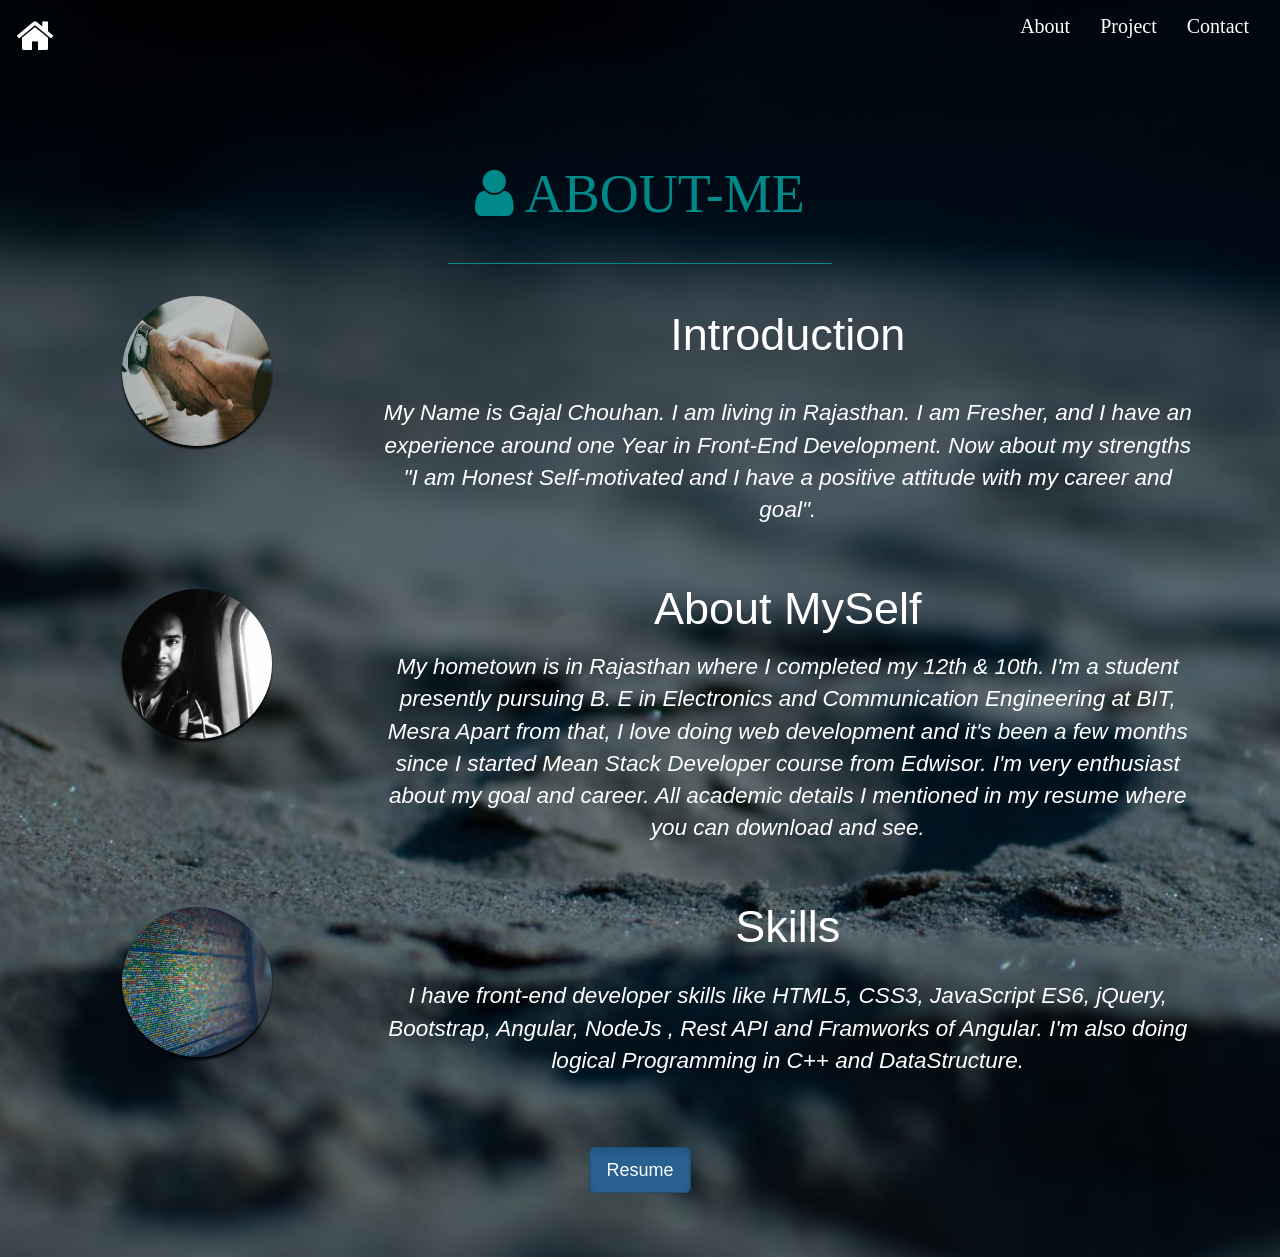
==== about.html @ a0808c60 "Update about.html" ====
<html lang="en">
  <head>
       <meta charset="utf-8">
       <meta http-equiv="X-UA-Compatible" content="IE=edge">

       <meta name="viewport" content="width=device-width, initial-scale=1">

       <link rel="stylesheet" href="https://maxcdn.bootstrapcdn.com/bootstrap/3.3.7/css/bootstrap.min.css">

       <link rel="stylesheet prefetch" href="https://maxcdn.bootstrapcdn.com/font-awesome/4.6.3/css/font-awesome.min.css">

       <title>My Portfolio</title>
    
       <link href="css/style.css" rel="stylesheet">

       <link rel="stylesheet" href="https://cdn.jsdelivr.net/npm/animate.css@3.5.2/animate.min.css">
  </head>

  <body>
      <div class="img1" style="background-image:url(img/homepage9.jpg)">
          <nav class="navbar navbar-defult navbar-custom navbar-inner">
            <div class="container-fluid">
           
              <div class="navbar-header page-scroll">

                <button style="color:white;" type="button" class="navbar-toggle" data-toggle="collapse" data-target="#bs-example-navbar-collapse-1">
                    <span class="sr-only">Toggle navigation</span>
                    Menu <i class="fa fa-bars"></i>
                </button>
                <a class="navbar-brand navfont zoomin" href="index.html"><i class="fa fa-home fa-2x" aria-hidden="true"></i></a>
              </div>

            
              <div class="collapse navbar-collapse" id="bs-example-navbar-collapse-1">
                <ul class="nav navbar-nav navbar-right">
                     <li>
                        <a class="navfont" href="about.html">About</a>
                     </li>
                     <li>
                        <a class="navfont" href="project.html">Project</a>
                    </li>
                     <li>
                        <a class="navfont" href="contact.html">Contact</a>
                    </li>
                </ul>
             </div>
         </div>
       </nav>


  <div class="Div_1 container-fluid page2 text-center" id="p2">

          <p id="heading"> <i class="fa fa-user fa-x" aria-hidden="true"></i> ABOUT-ME </p><br>
    <div class="line-separator1 col-sm-4 col-sm-offset-4"></div> <br> 

        <div class="row">
           <div class="col-sm-3 col-xs-12 col-md-3 col-lg-3">
             <img class="zoomIn img-responsive aboutImg animated slideInLeft" src="img/introduction2.jpg" alt="Introduction">
           </div>

           <div class="text-center col-sm-9 col-xs-12 col-md-9 col-lg-9 animated slideInRight">
               <p style="color:white; font-size:5vh; padding:20px 20px 10px 20px;"> Introduction </p>
               <p class="" style="color:white; font-size:2.5vh; padding:10px 20px 40px 20px; font-style:oblique;">My Name is Gajal Chouhan. I am living in Rajasthan. I am Fresher, and I have an experience around one Year in Front-End Development. Now about my strengths "I am Honest Self-motivated and I have a positive attitude with my career and goal".
               </p>
           </div>
          </div> 

           <div class="row">

            <div class="col-sm-3 col-xs-12 col-md-3 col-lg-3">
             <img class="zoomIn img-responsive aboutImg animated slideInLeft" sytle="padding:50px 0px 0px 0px" src="img/gajal2.jpeg" alt="about myself">
           </div>

           <div class="text-center col-sm-9 col-xs-12 col-md-9 col-lg-9 animated slideInRight">
               <p style="color:white; font-size:5vh; padding:1px 20px 0px 20px;"> About MySelf </p>
               <p class="" style="color:white; font-size:2.5vh; padding:0px 20px 40px 20px; font-style:oblique;">My hometown is in Rajasthan where I completed my 12th & 10th. I'm a student presently pursuing B. E in Electronics and Communication Engineering at BIT, Mesra Apart from that, I love doing web development and it's been a few months since I started Mean Stack Developer course from Edwisor. I'm very enthusiast about my goal and career. All academic details I mentioned in my resume where you can download and see.
               </p>
           </div>
          </div> 

          <div class="row">
           <div class=" col-sm-3 col-xs-12 col-md-3 col-lg-3 ">
             <img class="zoomIn img-responsive aboutImg animated slideInLeft" src="img/skill.jpg" alt="My skills">
           </div>

           <div class="text-center col-sm-9 col-xs-12 col-md-9 col-lg-9 animated slideInRight">
               <p style="color:white; font-size:5vh; padding:1px 20px 10px 20px;"> Skills </p>
               <p class="" style="color:white; font-size:2.5vh; padding:1px 20px 40px 20px; font-style:oblique;">
                  I have front-end developer skills like HTML5, CSS3, JavaScript ES6, jQuery, Bootstrap, Angular, NodeJs , Rest API and Framworks of Angular. I'm also doing logical Programming in C++ and DataStructure.
               </p>
           </div>
          </div> 
      <a href="document/Resume.pdf" download class="btn btn-primary btn-lg active animated shake" role="button" aria-pressed="true"> Resume </a>
    </div>
  </div>
  
  <script src="https://ajax.googleapis.com/ajax/libs/jquery/3.2.1/jquery.min.js"></script>

  <script src="https://maxcdn.bootstrapcdn.com/bootstrap/3.3.7/js/bootstrap.min.js"></script>

  <script src="https://ajax.googleapis.com/ajax/libs/jquery/1.11.2/jquery.min.js"></script>

  <script src="js/bootstrap.min.js"></script>

</body>
</html>
---- css/style.css ----
.myImg{
    display: block;
    width: 200px;
    height:auto;
    padding-bottom: 30px 30px 30px 30px;
    margin: 1vw auto;
    background-size: cover;
    background-repeat: no-repeat;
    background-position: center center;
    -webkit-border-radius: 99em;
    -moz-border-radius: 99em;
    border-radius: 99em;
    border: 1px normal #eee;
    box-shadow: 0 3px 2px rgba(0, 0, 0, 0.9);
    margin-bottom: 10vh;
  }

  .aboutImg{
    display: block;
     width: 150px;
     height:150px;
     margin: 1vw auto;
     background-size: cover;
     background-repeat: no-repeat;
     
     -webkit-border-radius: 99em;
     -moz-border-radius: 99em;
     border-radius: 99em;
     border: 1px normal #eee;
     box-shadow: 0 3px 2px rgba(0, 0, 0, 0.9); 
     margin-bottom: 10vh;
  }

.zoom {
    padding-bottom: 20px;
    transition: transform .2s; /* Animation */
    width: 200px;
    height: 200px;
    margin: 0 auto;
}

.zoom:hover {
    transform: scale(1.15); /* (150% zoom - Note: if the zoom is too large, it will go outside of the viewport) */
}

.zoom1 {
  padding: 10px 20px 50px 20px;
    transition: transform .2s; /* Animation */
    width: 70px;
    height: 70px;
    margin: 0 auto;
}

.zoom1:hover {
    transform: scale(1.15); /* (150% zoom - Note: if the zoom is too large, it will go outside of the viewport) */
}


.line-separator{
     height: 1px;
     width : 100%;
     border-bottom:3px solid #313030;
     color : rgb(27 , 36 , 47);
}

 .line-separator1{
     height:1px;
     background:#008989;
     border-bottom : 3px normal #008989;
     color : #008989;

}

.img{
   height : 650px;
   width : 100%;
}
.img1{
   background-size: cover;
   background-repeat: no-repeat;
   background-position: center;   
}

.page2{
  margin-top :0.1%;
  padding : 5%;
}
.page3{
  background : url("http://i63.tinypic.com/2eq9hqe.jpg");
  background-size: cover;
  background-repeat: no-repeat;
  background-position: center; 
  padding :5%;
  margin-top:0.1%;
  margin-bottom: 0.1%; 
}
#facebook{
  color : white;
}
#codepen{
  color: white;
}
#linkdin{
  color : white;
}
#github{
  color : white;
}
#skills{
  font-size : 2em;
  color : black;
}
#Education{
  font-size : 2em;
  color : black;
}
#heading{
  font-size : 6vh;
  color : #008989;
  padding-top : 20px;
  font-family: oblique;
}
#field{
  font-size : 1.2em;
  color : black;
}
#name{
  color : black;
  font-size : 1em;
}

.navfont{
  color : white;
  font-size:2rem;
  font-family : oblique;
}
 .navColor {
    background-color: transparent;
}
 #name{
  font-size: 7vh;
  color:white;
  font-weight: normal;
  font-family: oblique;
  margin-bottom: 5vh;
 }
 #p1{
  margin-top: 25vh;
 }

 .projectImg{
  width:400px;
  height:auto;
  padding :20px 10px 30px 10px;
  border-radius: 5%;
 }

  .footer {
    padding: 20px 0px 20px 0px;
    font-family: "Helvetica Neue",Helvetica,Arial,sans-serif;
    font-size: 14px;
    line-height: 1.42857143;
    color: #fff;
    background-color: #000000;
    border-color: #080808;          
  }

  .s-text7 {
  font-family: Montserrat-Regular;
  font-size: 18px;
  color: #009999;
  line-height: 1.8;
  padding-bottom: 12px;
}

#boxshadow {
    position: relative;
    box-shadow: 0px 2px 4px rgba(0, 0, 0, .2);
    padding: 5px;
    background: rgba(0,0,0,0.3);
}

#boxshadow img {
    width: 100%;
    border: 1px normal black;
    border-style: inset;
}

#boxshadow::after {
    content: '';
    position: absolute;
    z-index: -1; /* hide shadow behind image */
    box-shadow: 0 15px 20px rgba(0, 0, 0, 0.2);
    width: 70%;
    left: 15%; /* one half of the remaining 30% */
    height: 100px;
    bottom: 0;
}

.btnResponsive{ 
  margin-top : 3vh;
  margin-bottom: 5vh;
}
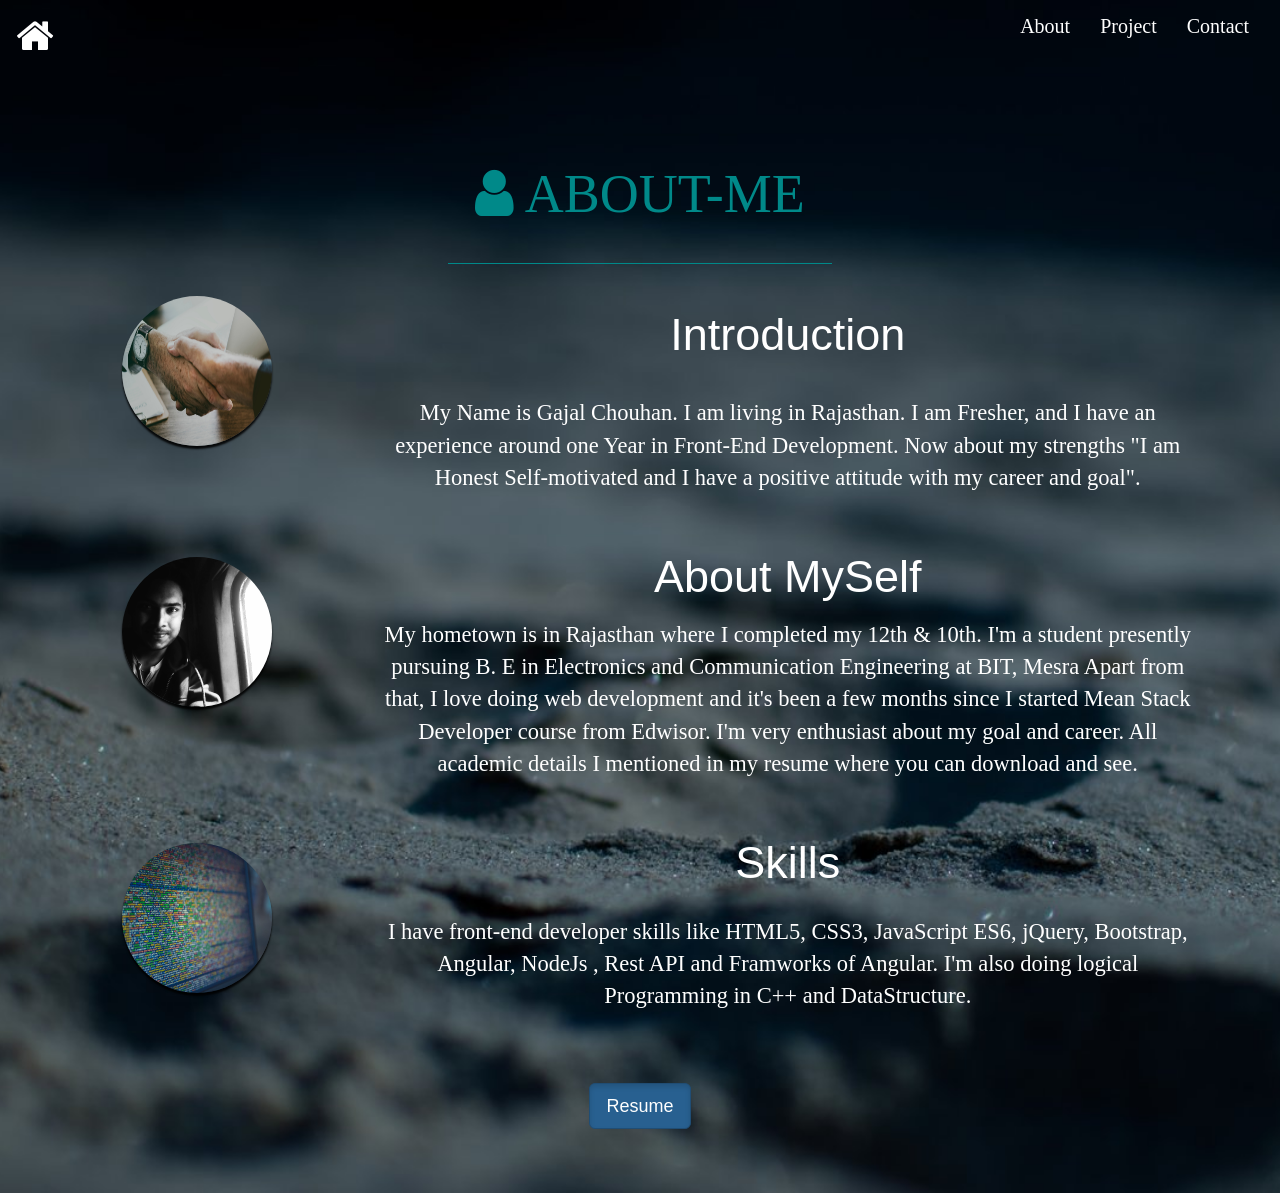
==== commit b5ea2e14: "Update about.html" ====
--- a/about.html
+++ b/about.html
@@ -60,7 +60,7 @@
 
            <div class="text-center col-sm-9 col-xs-12 col-md-9 col-lg-9 animated slideInRight">
                <p style="color:white; font-size:5vh; padding:20px 20px 10px 20px;"> Introduction </p>
-               <p class="" style="color:white; font-size:2.5vh; padding:10px 20px 40px 20px; font-style:oblique;">My Name is Gajal Chouhan. I am living in Rajasthan. I am Fresher, and I have an experience around one Year in Front-End Development. Now about my strengths "I am Honest Self-motivated and I have a positive attitude with my career and goal".
+               <p class="" style="color:white; font-size:2.5vh; padding:10px 20px 40px 20px; font-family:italic;">My Name is Gajal Chouhan. I am living in Rajasthan. I am Fresher, and I have an experience around one Year in Front-End Development. Now about my strengths "I am Honest Self-motivated and I have a positive attitude with my career and goal".
                </p>
            </div>
           </div> 
@@ -73,7 +73,7 @@
 
            <div class="text-center col-sm-9 col-xs-12 col-md-9 col-lg-9 animated slideInRight">
                <p style="color:white; font-size:5vh; padding:1px 20px 0px 20px;"> About MySelf </p>
-               <p class="" style="color:white; font-size:2.5vh; padding:0px 20px 40px 20px; font-style:oblique;">My hometown is in Rajasthan where I completed my 12th & 10th. I'm a student presently pursuing B. E in Electronics and Communication Engineering at BIT, Mesra Apart from that, I love doing web development and it's been a few months since I started Mean Stack Developer course from Edwisor. I'm very enthusiast about my goal and career. All academic details I mentioned in my resume where you can download and see.
+               <p class="" style="color:white; font-size:2.5vh; padding:0px 20px 40px 20px; font-family:italic;">My hometown is in Rajasthan where I completed my 12th & 10th. I'm a student presently pursuing B. E in Electronics and Communication Engineering at BIT, Mesra Apart from that, I love doing web development and it's been a few months since I started Mean Stack Developer course from Edwisor. I'm very enthusiast about my goal and career. All academic details I mentioned in my resume where you can download and see.
                </p>
            </div>
           </div> 
@@ -85,7 +85,7 @@
 
            <div class="text-center col-sm-9 col-xs-12 col-md-9 col-lg-9 animated slideInRight">
                <p style="color:white; font-size:5vh; padding:1px 20px 10px 20px;"> Skills </p>
-               <p class="" style="color:white; font-size:2.5vh; padding:1px 20px 40px 20px; font-style:oblique;">
+               <p class="" style="color:white; font-size:2.5vh; padding:1px 20px 40px 20px; font-family:italic;">
                   I have front-end developer skills like HTML5, CSS3, JavaScript ES6, jQuery, Bootstrap, Angular, NodeJs , Rest API and Framworks of Angular. I'm also doing logical Programming in C++ and DataStructure.
                </p>
            </div>
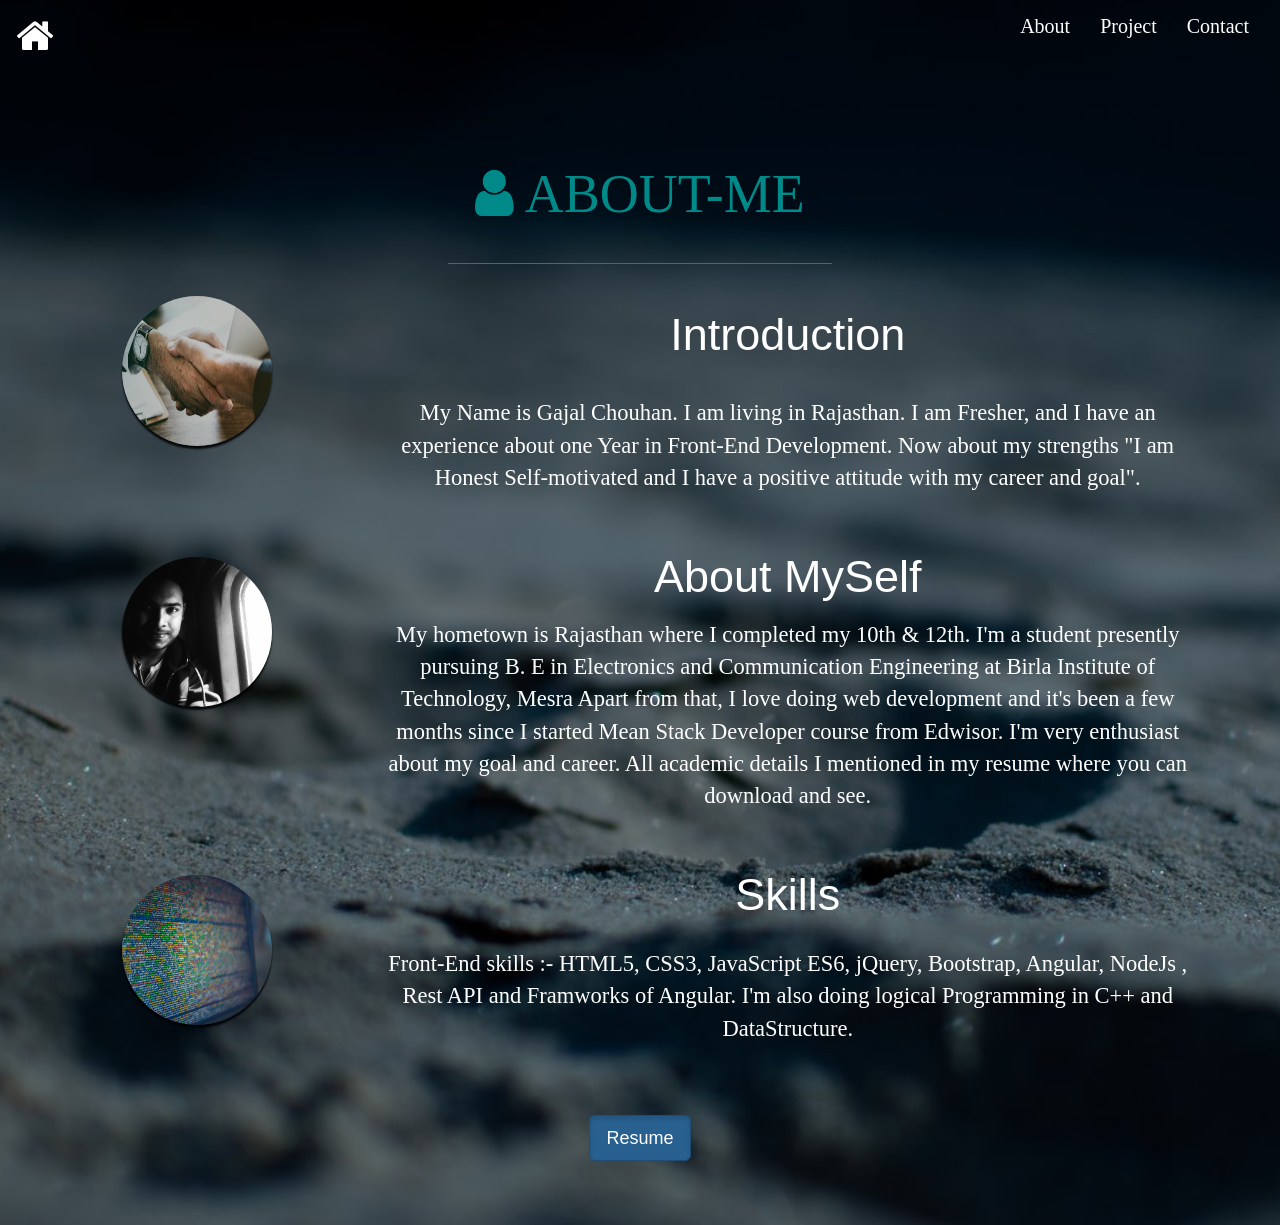
==== commit aafd8927: "Update about.html" ====
--- a/about.html
+++ b/about.html
@@ -60,7 +60,7 @@
 
            <div class="text-center col-sm-9 col-xs-12 col-md-9 col-lg-9 animated slideInRight">
                <p style="color:white; font-size:5vh; padding:20px 20px 10px 20px;"> Introduction </p>
-               <p class="" style="color:white; font-size:2.5vh; padding:10px 20px 40px 20px; font-family:italic;">My Name is Gajal Chouhan. I am living in Rajasthan. I am Fresher, and I have an experience around one Year in Front-End Development. Now about my strengths "I am Honest Self-motivated and I have a positive attitude with my career and goal".
+               <p class="" style="color:white; font-size:2.5vh; padding:10px 20px 40px 20px; font-family:italic;">My Name is Gajal Chouhan. I am living in Rajasthan. I am Fresher, and I have an experience about one Year in Front-End Development. Now about my strengths "I am Honest Self-motivated and I have a positive attitude with my career and goal".
                </p>
            </div>
           </div> 
@@ -73,7 +73,7 @@
 
            <div class="text-center col-sm-9 col-xs-12 col-md-9 col-lg-9 animated slideInRight">
                <p style="color:white; font-size:5vh; padding:1px 20px 0px 20px;"> About MySelf </p>
-               <p class="" style="color:white; font-size:2.5vh; padding:0px 20px 40px 20px; font-family:italic;">My hometown is in Rajasthan where I completed my 12th & 10th. I'm a student presently pursuing B. E in Electronics and Communication Engineering at BIT, Mesra Apart from that, I love doing web development and it's been a few months since I started Mean Stack Developer course from Edwisor. I'm very enthusiast about my goal and career. All academic details I mentioned in my resume where you can download and see.
+               <p class="" style="color:white; font-size:2.5vh; padding:0px 20px 40px 20px; font-family:italic;">My hometown is Rajasthan where I completed my 10th & 12th. I'm a student presently pursuing B. E in Electronics and Communication Engineering at Birla Institute of Technology, Mesra Apart from that, I love doing web development and it's been a few months since I started Mean Stack Developer course from Edwisor. I'm very enthusiast about my goal and career. All academic details I mentioned in my resume where you can download and see.
                </p>
            </div>
           </div> 
@@ -86,7 +86,7 @@
            <div class="text-center col-sm-9 col-xs-12 col-md-9 col-lg-9 animated slideInRight">
                <p style="color:white; font-size:5vh; padding:1px 20px 10px 20px;"> Skills </p>
                <p class="" style="color:white; font-size:2.5vh; padding:1px 20px 40px 20px; font-family:italic;">
-                  I have front-end developer skills like HTML5, CSS3, JavaScript ES6, jQuery, Bootstrap, Angular, NodeJs , Rest API and Framworks of Angular. I'm also doing logical Programming in C++ and DataStructure.
+                  Front-End skills :- HTML5, CSS3, JavaScript ES6, jQuery, Bootstrap, Angular, NodeJs , Rest API and Framworks of Angular. I'm also doing logical Programming in C++ and DataStructure.
                </p>
            </div>
           </div> 
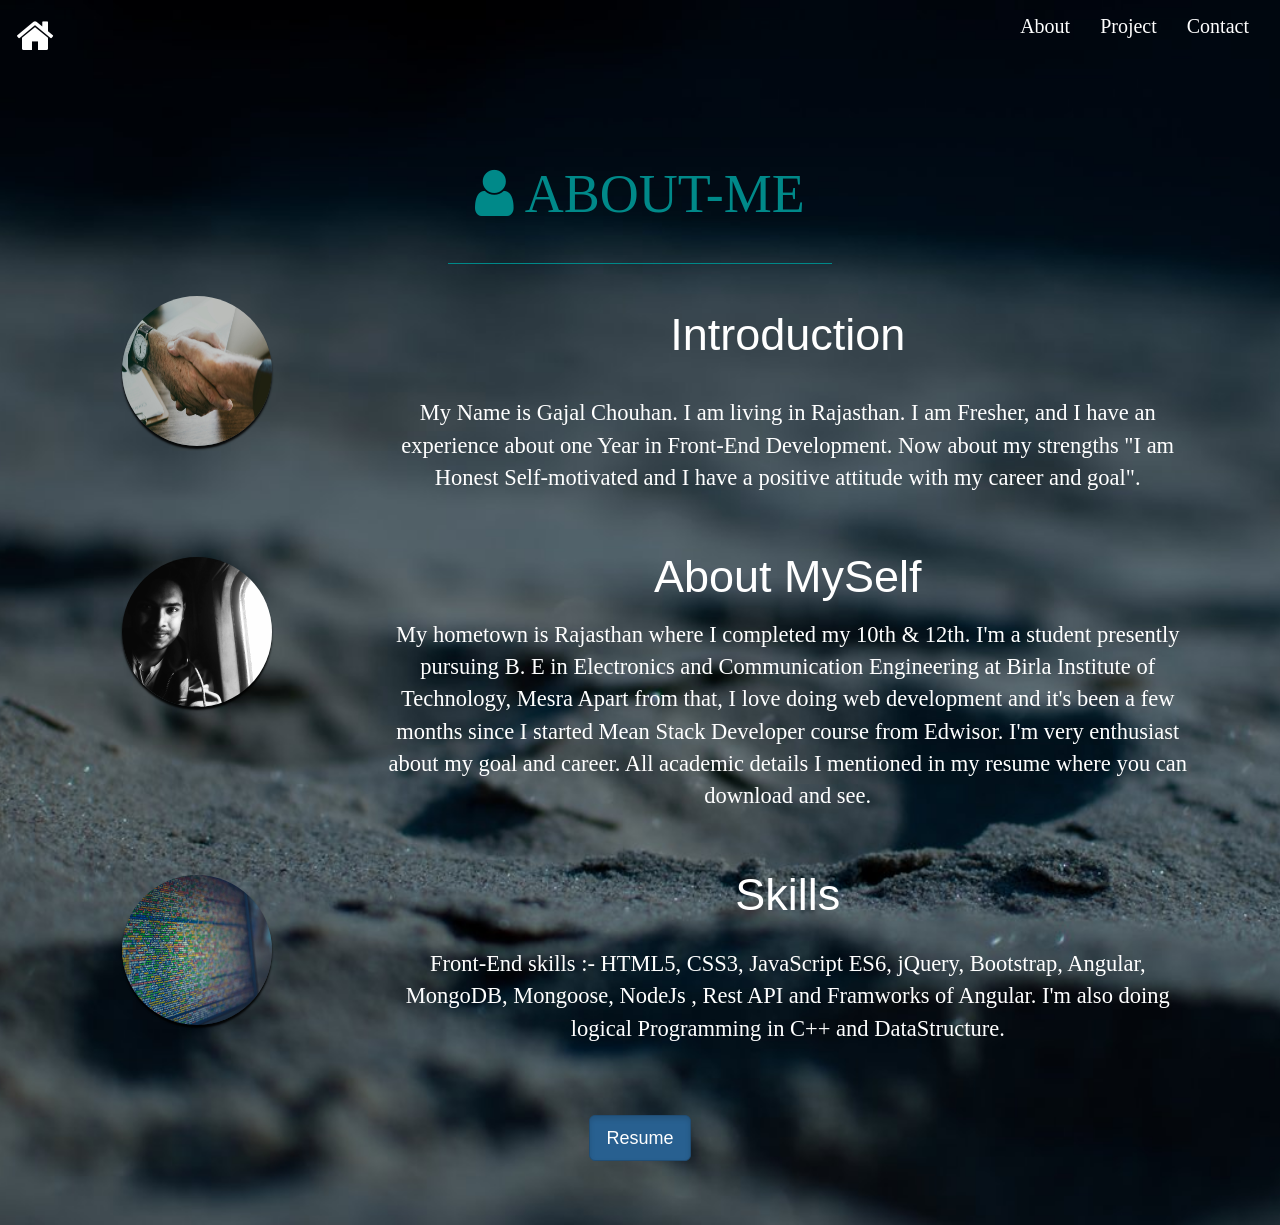
==== commit a684886f: "Update about.html" ====
--- a/about.html
+++ b/about.html
@@ -86,7 +86,7 @@
            <div class="text-center col-sm-9 col-xs-12 col-md-9 col-lg-9 animated slideInRight">
                <p style="color:white; font-size:5vh; padding:1px 20px 10px 20px;"> Skills </p>
                <p class="" style="color:white; font-size:2.5vh; padding:1px 20px 40px 20px; font-family:italic;">
-                  Front-End skills :- HTML5, CSS3, JavaScript ES6, jQuery, Bootstrap, Angular, NodeJs , Rest API and Framworks of Angular. I'm also doing logical Programming in C++ and DataStructure.
+                  Front-End skills :- HTML5, CSS3, JavaScript ES6, jQuery, Bootstrap, Angular, MongoDB, Mongoose, NodeJs , Rest API and Framworks of Angular. I'm also doing logical Programming in C++ and DataStructure.
                </p>
            </div>
           </div> 
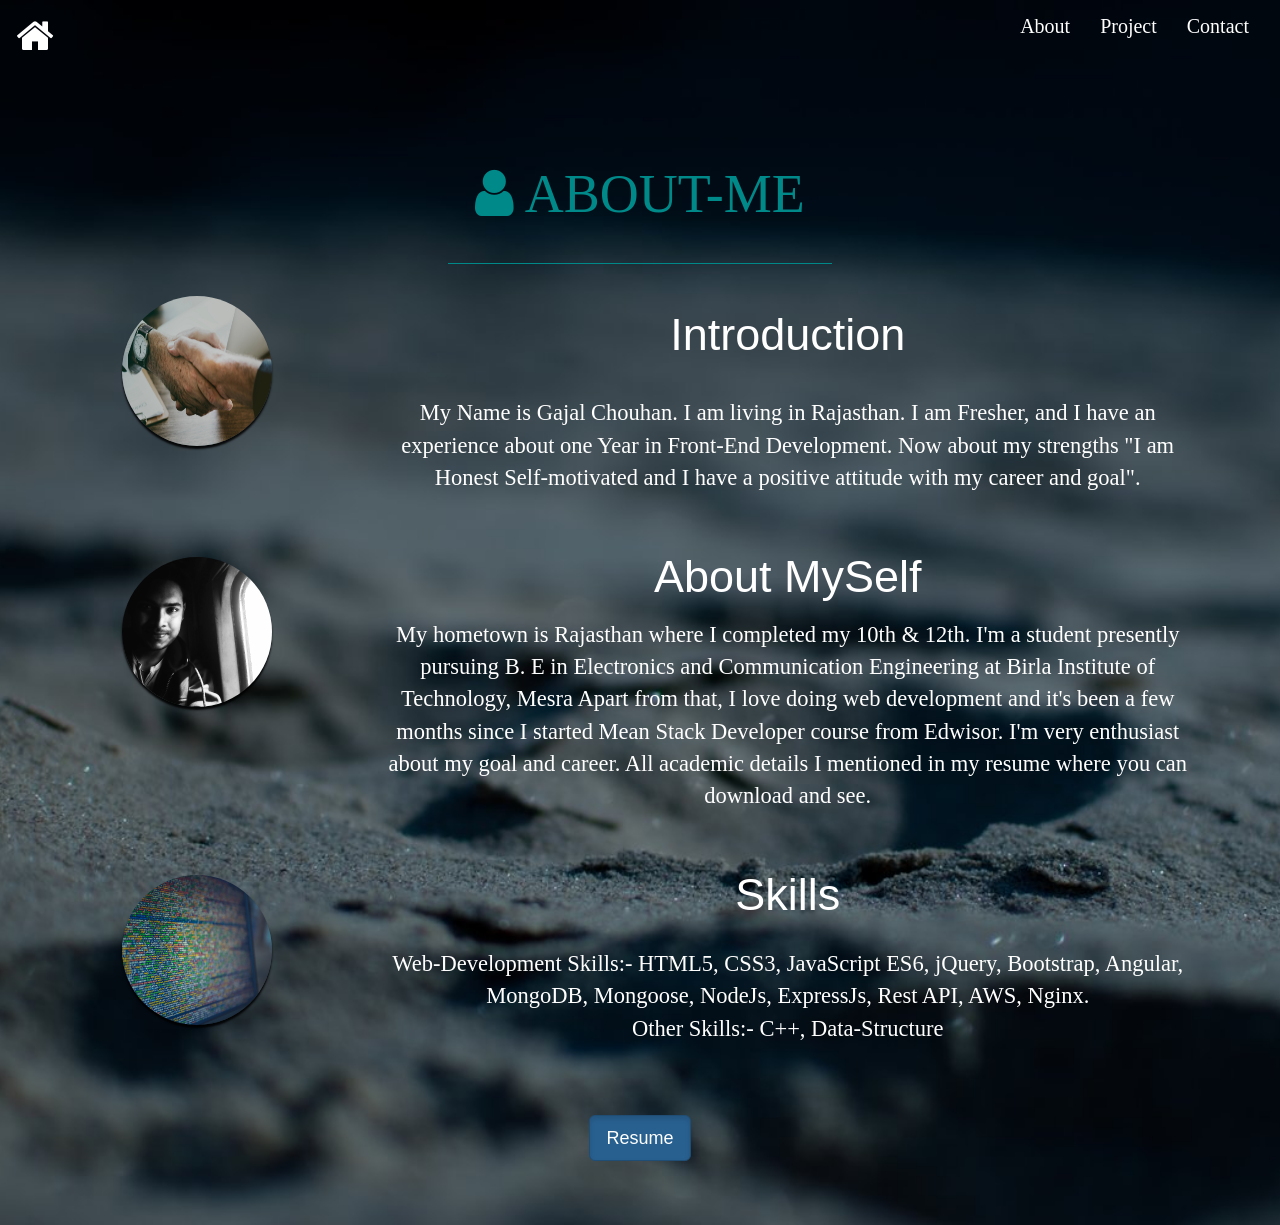
==== commit e5b648d6: "Update about.html" ====
--- a/about.html
+++ b/about.html
@@ -86,7 +86,9 @@
            <div class="text-center col-sm-9 col-xs-12 col-md-9 col-lg-9 animated slideInRight">
                <p style="color:white; font-size:5vh; padding:1px 20px 10px 20px;"> Skills </p>
                <p class="" style="color:white; font-size:2.5vh; padding:1px 20px 40px 20px; font-family:italic;">
-                  Front-End skills :- HTML5, CSS3, JavaScript ES6, jQuery, Bootstrap, Angular, MongoDB, Mongoose, NodeJs , Rest API and Framworks of Angular. I'm also doing logical Programming in C++ and DataStructure.
+                  Web-Development Skills:- HTML5, CSS3, JavaScript ES6, jQuery, Bootstrap, Angular, MongoDB, Mongoose, NodeJs, ExpressJs, Rest API, AWS, Nginx.
+                  <br>
+                  Other Skills:- C++, Data-Structure
                </p>
            </div>
           </div> 
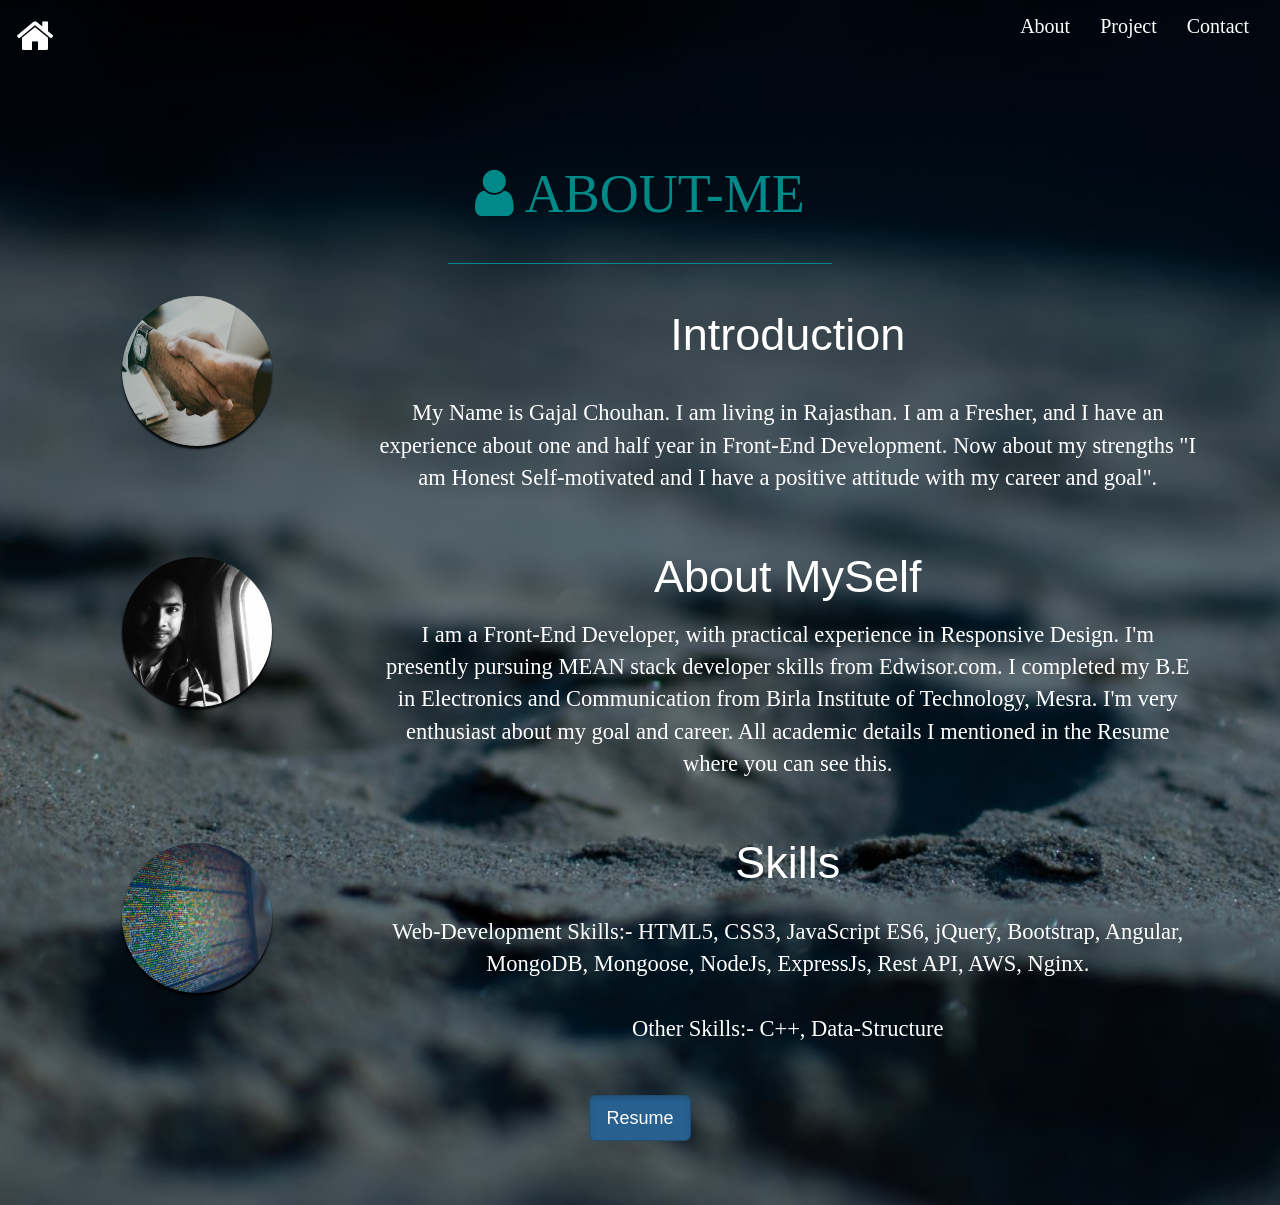
==== commit 5390d42d: "Update about.html" ====
--- a/about.html
+++ b/about.html
@@ -60,7 +60,7 @@
 
            <div class="text-center col-sm-9 col-xs-12 col-md-9 col-lg-9 animated slideInRight">
                <p style="color:white; font-size:5vh; padding:20px 20px 10px 20px;"> Introduction </p>
-               <p class="" style="color:white; font-size:2.5vh; padding:10px 20px 40px 20px; font-family:italic;">My Name is Gajal Chouhan. I am living in Rajasthan. I am Fresher, and I have an experience about one Year in Front-End Development. Now about my strengths "I am Honest Self-motivated and I have a positive attitude with my career and goal".
+               <p class="" style="color:white; font-size:2.5vh; padding:10px 20px 40px 20px; font-family:italic;">My Name is Gajal Chouhan. I am living in Rajasthan. I am a Fresher, and I have an experience about one and half year in Front-End Development. Now about my strengths "I am Honest Self-motivated and I have a positive attitude with my career and goal".
                </p>
            </div>
           </div> 
@@ -73,7 +73,7 @@
 
            <div class="text-center col-sm-9 col-xs-12 col-md-9 col-lg-9 animated slideInRight">
                <p style="color:white; font-size:5vh; padding:1px 20px 0px 20px;"> About MySelf </p>
-               <p class="" style="color:white; font-size:2.5vh; padding:0px 20px 40px 20px; font-family:italic;">My hometown is Rajasthan where I completed my 10th & 12th. I'm a student presently pursuing B. E in Electronics and Communication Engineering at Birla Institute of Technology, Mesra Apart from that, I love doing web development and it's been a few months since I started Mean Stack Developer course from Edwisor. I'm very enthusiast about my goal and career. All academic details I mentioned in my resume where you can download and see.
+               <p class="" style="color:white; font-size:2.5vh; padding:0px 20px 40px 20px; font-family:italic;">I am a Front-End Developer, with practical experience in Responsive Design. I'm presently pursuing MEAN stack developer skills from Edwisor.com. I completed my B.E in Electronics and Communication from Birla Institute of Technology, Mesra. I'm very enthusiast about my goal and career. All academic details I mentioned in the Resume where you can see this.
                </p>
            </div>
           </div> 
@@ -87,7 +87,7 @@
                <p style="color:white; font-size:5vh; padding:1px 20px 10px 20px;"> Skills </p>
                <p class="" style="color:white; font-size:2.5vh; padding:1px 20px 40px 20px; font-family:italic;">
                   Web-Development Skills:- HTML5, CSS3, JavaScript ES6, jQuery, Bootstrap, Angular, MongoDB, Mongoose, NodeJs, ExpressJs, Rest API, AWS, Nginx.
-                  <br>
+                  <br><br>
                   Other Skills:- C++, Data-Structure
                </p>
            </div>
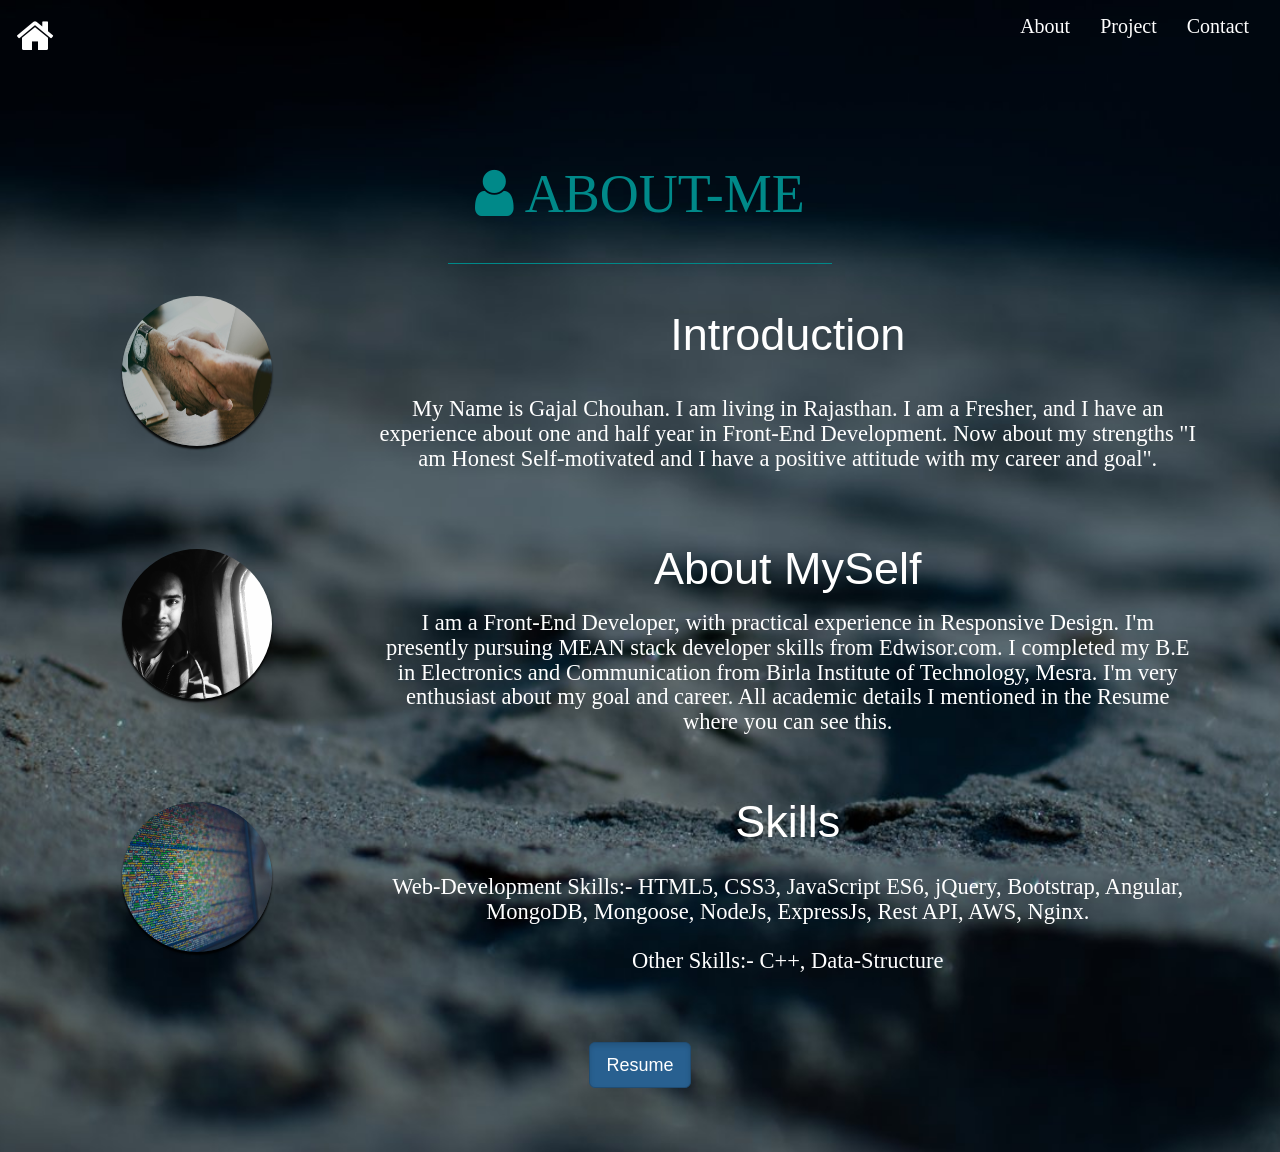
==== commit cc302716: "Update about.html" ====
--- a/about.html
+++ b/about.html
@@ -60,8 +60,8 @@
 
            <div class="text-center col-sm-9 col-xs-12 col-md-9 col-lg-9 animated slideInRight">
                <p style="color:white; font-size:5vh; padding:20px 20px 10px 20px;"> Introduction </p>
-               <p class="" style="color:white; font-size:2.5vh; padding:10px 20px 40px 20px; font-family:italic;">My Name is Gajal Chouhan. I am living in Rajasthan. I am a Fresher, and I have an experience about one and half year in Front-End Development. Now about my strengths "I am Honest Self-motivated and I have a positive attitude with my career and goal".
-               </p>
+               <h5 class="" style="color:white; font-size:2.5vh; padding:10px 20px 40px 20px; font-family:italic;">My Name is Gajal Chouhan. I am living in Rajasthan. I am a Fresher, and I have an experience about one and half year in Front-End Development. Now about my strengths "I am Honest Self-motivated and I have a positive attitude with my career and goal".
+               </h5>
            </div>
           </div> 
 
@@ -73,8 +73,8 @@
 
            <div class="text-center col-sm-9 col-xs-12 col-md-9 col-lg-9 animated slideInRight">
                <p style="color:white; font-size:5vh; padding:1px 20px 0px 20px;"> About MySelf </p>
-               <p class="" style="color:white; font-size:2.5vh; padding:0px 20px 40px 20px; font-family:italic;">I am a Front-End Developer, with practical experience in Responsive Design. I'm presently pursuing MEAN stack developer skills from Edwisor.com. I completed my B.E in Electronics and Communication from Birla Institute of Technology, Mesra. I'm very enthusiast about my goal and career. All academic details I mentioned in the Resume where you can see this.
-               </p>
+               <h5 class="" style="color:white; font-size:2.5vh; padding:0px 20px 40px 20px; font-family:italic;">I am a Front-End Developer, with practical experience in Responsive Design. I'm presently pursuing MEAN stack developer skills from Edwisor.com. I completed my B.E in Electronics and Communication from Birla Institute of Technology, Mesra. I'm very enthusiast about my goal and career. All academic details I mentioned in the Resume where you can see this.
+               </h5>
            </div>
           </div> 
 
@@ -85,11 +85,11 @@
 
            <div class="text-center col-sm-9 col-xs-12 col-md-9 col-lg-9 animated slideInRight">
                <p style="color:white; font-size:5vh; padding:1px 20px 10px 20px;"> Skills </p>
-               <p class="" style="color:white; font-size:2.5vh; padding:1px 20px 40px 20px; font-family:italic;">
+               <h5 class="" style="color:white; font-size:2.5vh; padding:1px 20px 40px 20px; font-family:italic;">
                   Web-Development Skills:- HTML5, CSS3, JavaScript ES6, jQuery, Bootstrap, Angular, MongoDB, Mongoose, NodeJs, ExpressJs, Rest API, AWS, Nginx.
                   <br><br>
                   Other Skills:- C++, Data-Structure
-               </p>
+               </h5>
            </div>
           </div> 
       <a href="document/Resume.pdf" download class="btn btn-primary btn-lg active animated shake" role="button" aria-pressed="true"> Resume </a>
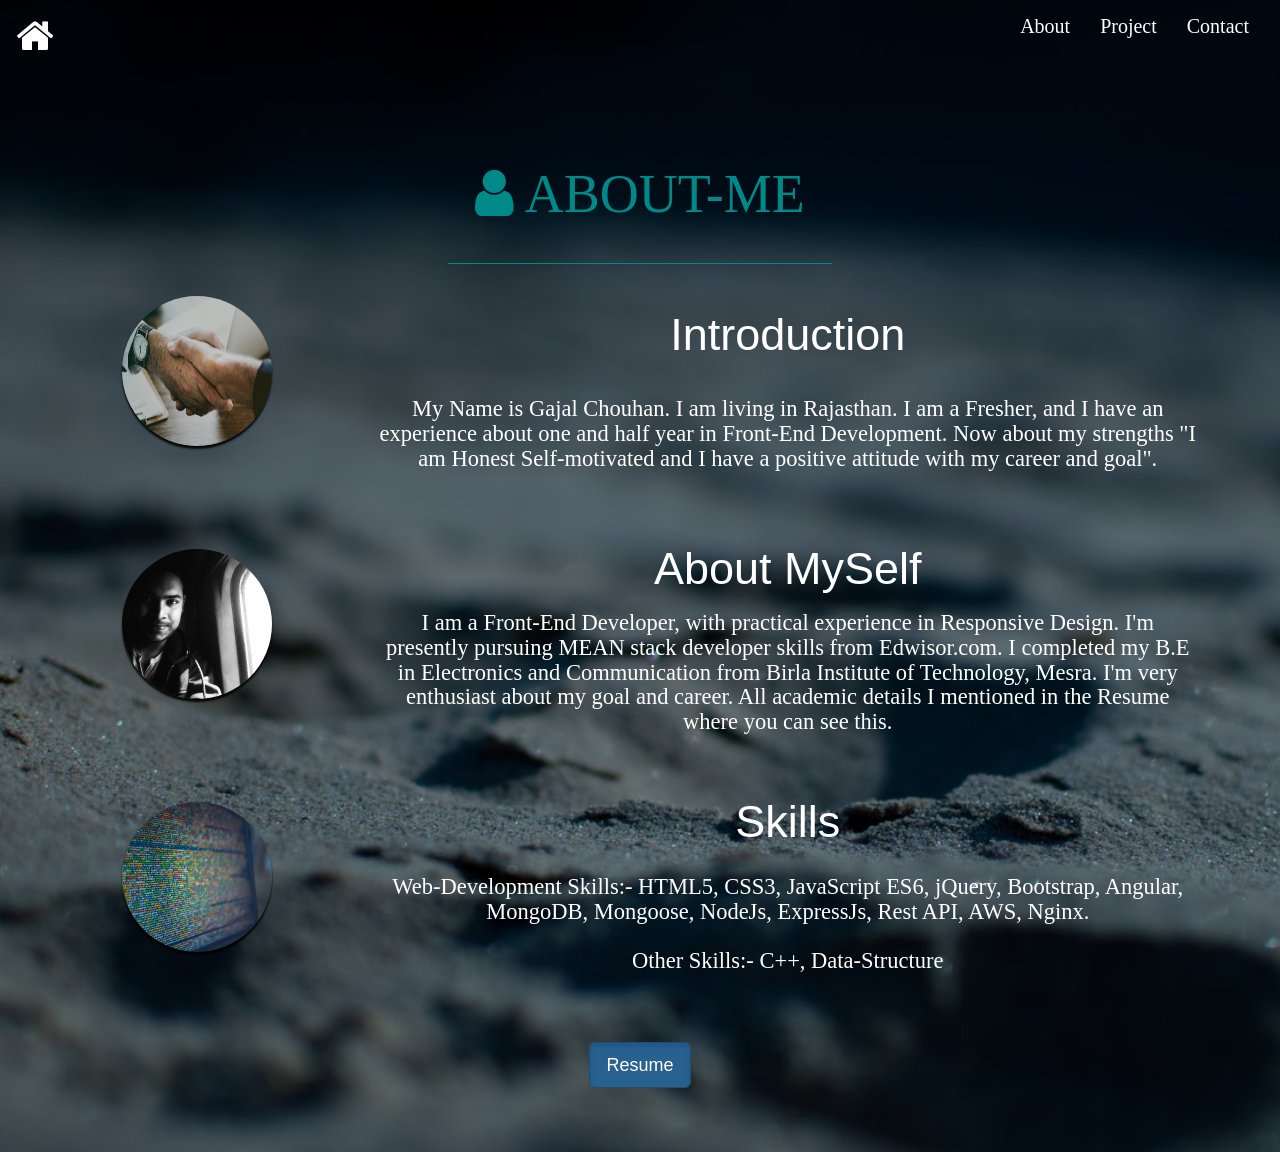
==== commit efcf7363: "Update about.html" ====
--- a/about.html
+++ b/about.html
@@ -92,7 +92,7 @@
                </h5>
            </div>
           </div> 
-      <a href="document/Resume.pdf" download class="btn btn-primary btn-lg active animated shake" role="button" aria-pressed="true"> Resume </a>
+      <a href="document/MyResume.pdf" download class="btn btn-primary btn-lg active animated shake" role="button" aria-pressed="true"> Resume </a>
     </div>
   </div>
   
